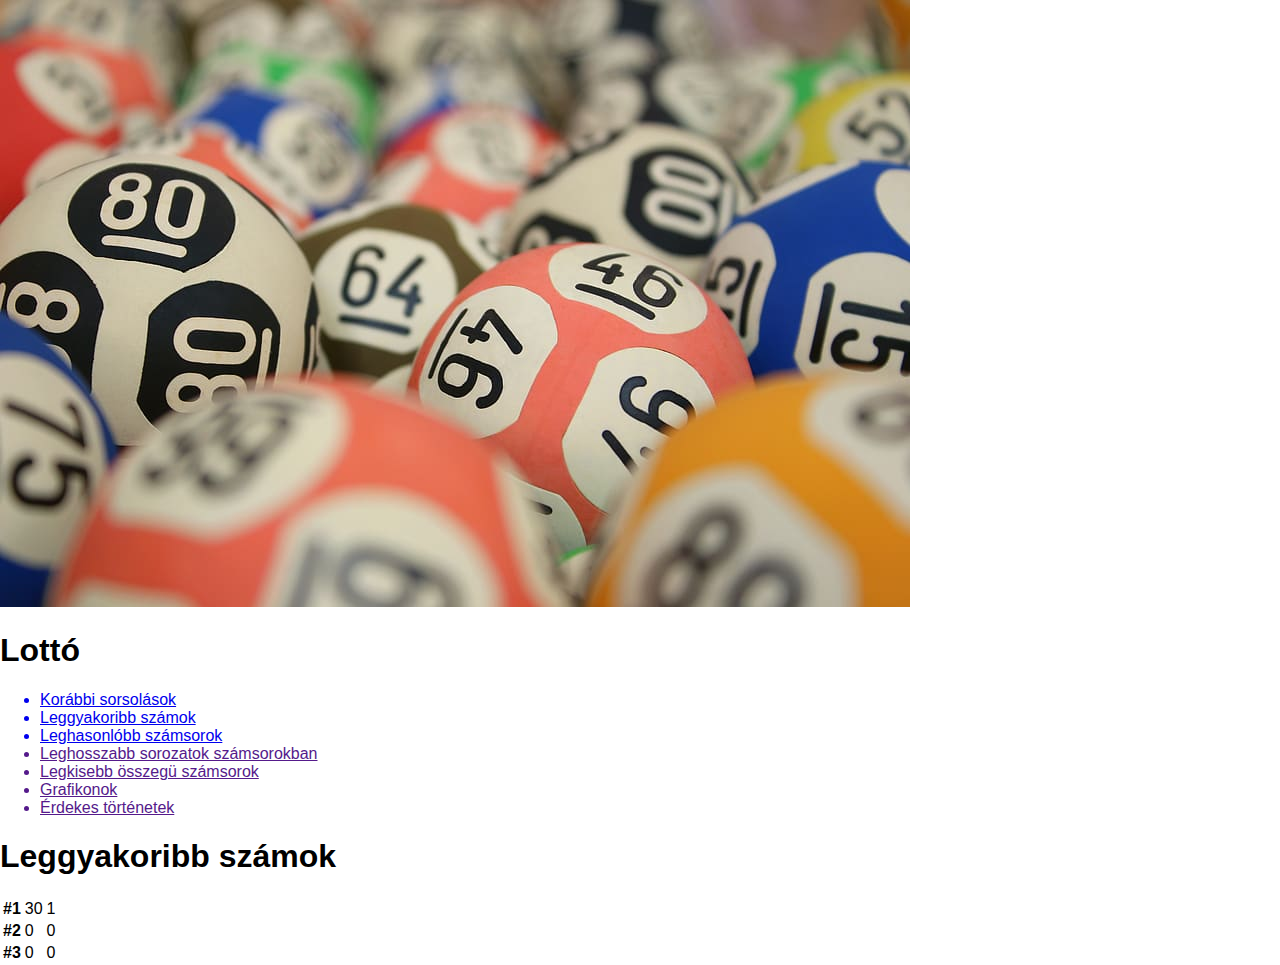
==== leggyak_szamok.html @ ade8c74c "Leghasonlobb számsor menühöz hivatkozás +html fájl" ====
<!DOCTYPE html>
<html lang="hu">
<head>
    <meta charset="UTF-8">
    <meta name="viewport" content="width=device-width, initial-scale=1.0">
    <link rel="stylesheet" href="style.css">
    <title>Lotto</title>
</head>
<body>
    <img src="hatter.jpg" alt="Golyos háttér" title="Lottó Golyos">
    <h1>Lottó</h1>
    <nav>
        <ul>
            <a href="index.html"><li>Korábbi sorsolások</li></a>
            <a href="leggyak_szamok.html"><li>Leggyakoribb számok</li></a>
            <a href="leghasonlobb_szsor.html"><li>Leghasonlóbb számsorok</li></a>
            <a href=""><li>Leghosszabb sorozatok számsorokban</li></a>
            <a href=""><li>Legkisebb összegü számsorok</li></a>
            <a href=""><li>Grafikonok</li></a>
            <a href=""><li>Érdekes történetek</li></a>
        </ul>
    </nav>
    <main>
        <h1>Leggyakoribb számok</h1>
        <table>
            <tr>
                <th>#1</th>
                <td id="first-num">8</td>
                <td id="first-counter">12345db</td>
            </tr>
            <tr>
                <th>#2</th>
                <td id="second-num">88</td>
                <td id="second-counter">12145db</td>
            </tr>
            <tr>
                <th>#3</th>
                <td id="third-num">38</td>
                <td id="third-counter">11345db</td>
            </tr>
        </table>
    </main>

    <script src="/js/jquery.js"></script>
    <script src="/js/leggyak_szamok.js" type="module"></script>
</body>
</html>
---- style.css ----
body
{
    margin: auto;
    font-family: Arial, Helvetica, sans-serif;
}

#hatterkep img
{
    height: 370px;
    width: 510px;
    float: left;
    
}

#tartalom
{
    text-align: center;

}

#lista li
{
    background-color: rgb(78, 78, 78);
    color: white;
    padding: 20px;
    margin-left: -40px;
    border-top: 1px solid rgb(119, 118, 118);
    
    
}

#menuhasab 
{
    max-width: 700px;
    max-height: 200px;
    display: inline-block;
    margin-right: 20px;
    margin-bottom: 2px;
    
}
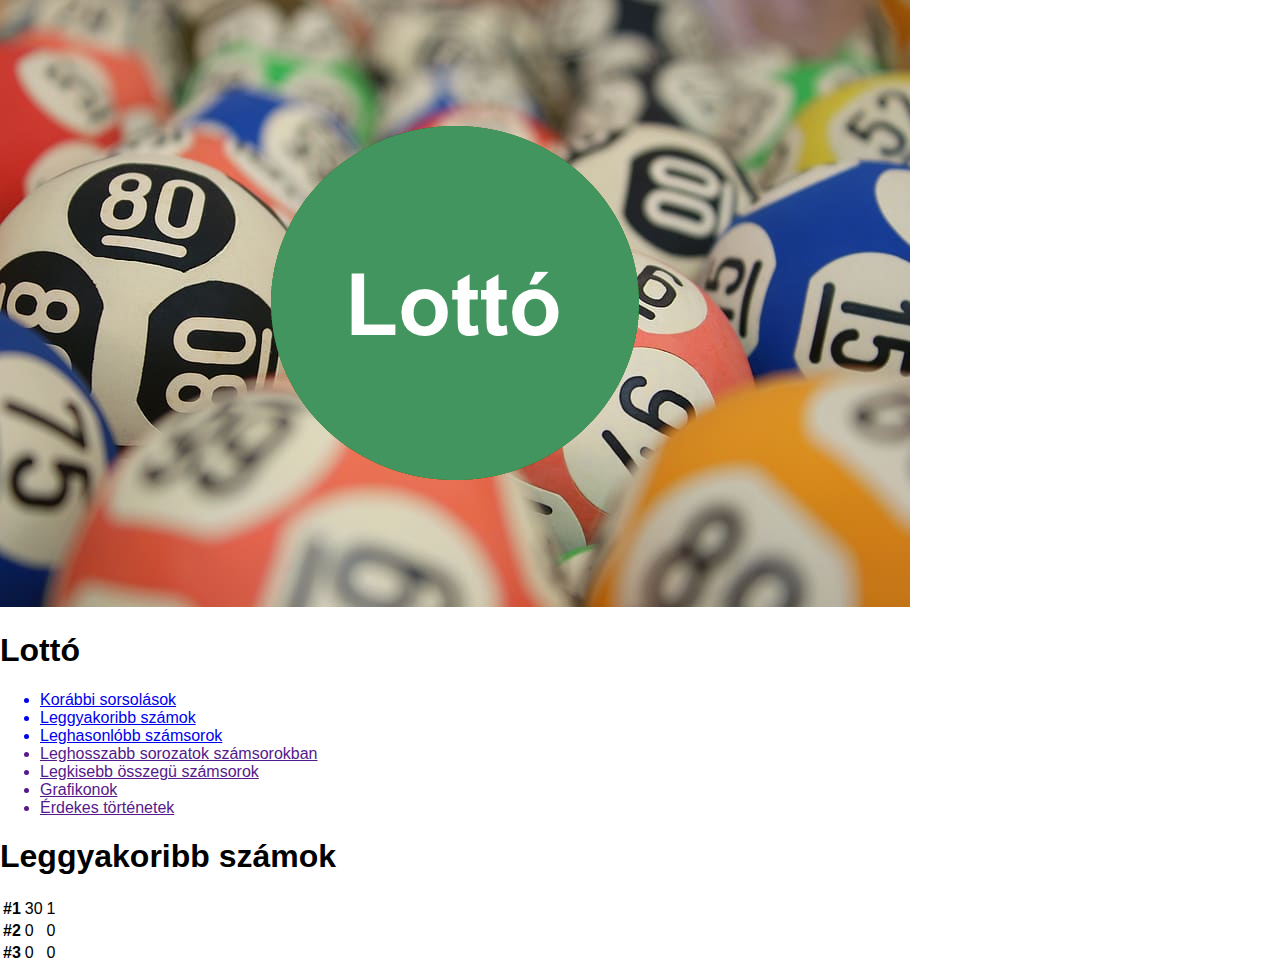
==== commit c4d05e84: "kép csere (golyos háttér)" ====
--- a/leggyak_szamok.html
+++ b/leggyak_szamok.html
@@ -7,7 +7,7 @@
     <title>Lotto</title>
 </head>
 <body>
-    <img src="hatter.jpg" alt="Golyos háttér" title="Lottó Golyos">
+    <img src="hatter_szerkesztett.jpg" alt="Golyos háttér" title="Lottó Golyos">
     <h1>Lottó</h1>
     <nav>
         <ul>
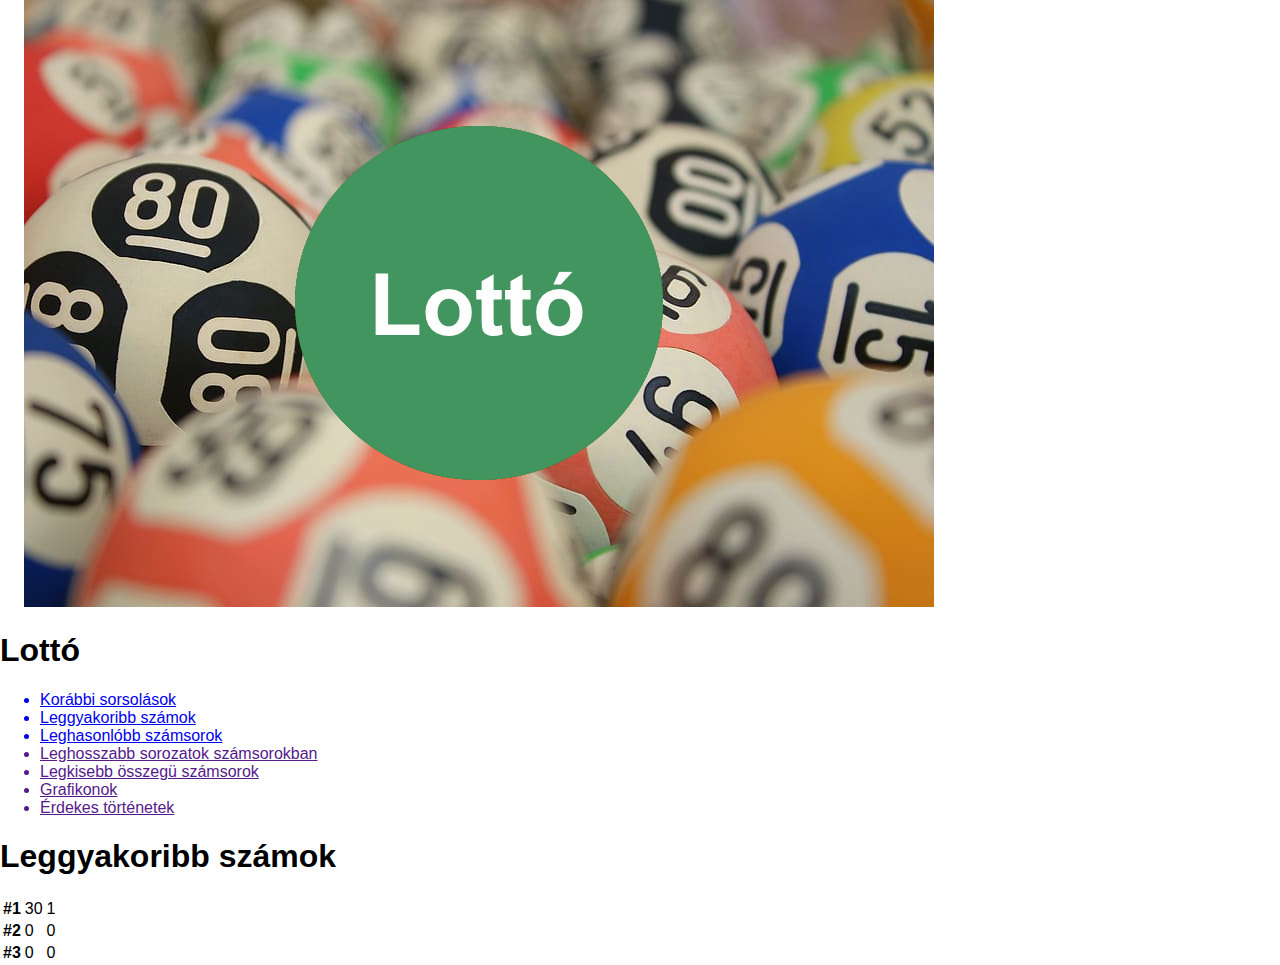
==== commit 652de571: "menühasább beillesztése" ====
--- a/leggyak_szamok.html
+++ b/leggyak_szamok.html
@@ -7,6 +7,7 @@
     <title>Lotto</title>
 </head>
 <body>
+    <div id="menuhasab"></div>
     <img src="hatter_szerkesztett.jpg" alt="Golyos háttér" title="Lottó Golyos">
     <h1>Lottó</h1>
     <nav>
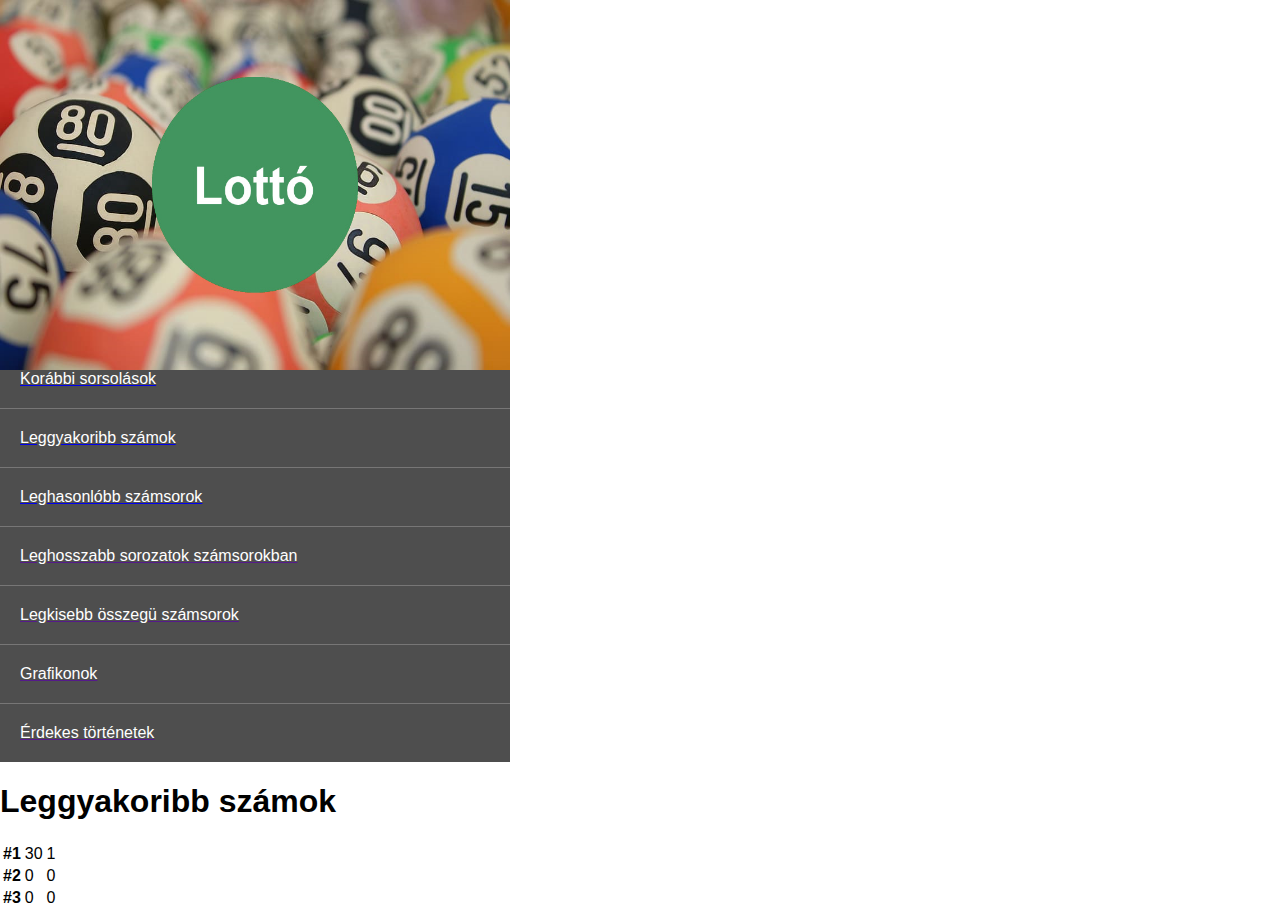
==== commit b446affa: "oldal szerkeztése" ====
--- a/leggyak_szamok.html
+++ b/leggyak_szamok.html
@@ -7,19 +7,23 @@
     <title>Lotto</title>
 </head>
 <body>
-    <div id="menuhasab"></div>
-    <img src="hatter_szerkesztett.jpg" alt="Golyos háttér" title="Lottó Golyos">
-    <h1>Lottó</h1>
+<div id="menuhasab">
+    <div id="hatterkep">
+        <img src="hatter_szerkesztett.jpg" alt="Golyós háttér" title="Lottó Golyós">
+    </div>
+
     <nav>
-        <ul>
-            <a href="index.html"><li>Korábbi sorsolások</li></a>
-            <a href="leggyak_szamok.html"><li>Leggyakoribb számok</li></a>
-            <a href="leghasonlobb_szsor.html"><li>Leghasonlóbb számsorok</li></a>
-            <a href=""><li>Leghosszabb sorozatok számsorokban</li></a>
-            <a href=""><li>Legkisebb összegü számsorok</li></a>
-            <a href=""><li>Grafikonok</li></a>
-            <a href=""><li>Érdekes történetek</li></a>
-        </ul>
+        <div id="lista">
+            <ul>
+                <a href="index.html"><li>Korábbi sorsolások</li></a>
+                <a href="leggyak_szamok.html"><li>Leggyakoribb számok</li></a>
+                <a href="leghasonlobb_szsor.html"><li>Leghasonlóbb számsorok</li></a>
+                <a href=""><li>Leghosszabb sorozatok számsorokban</li></a>
+                <a href=""><li>Legkisebb összegü számsorok</li></a>
+                <a href=""><li>Grafikonok</li></a>
+                <a href=""><li>Érdekes történetek</li></a>
+            </ul>
+        </div>
     </nav>
     <main>
         <h1>Leggyakoribb számok</h1>
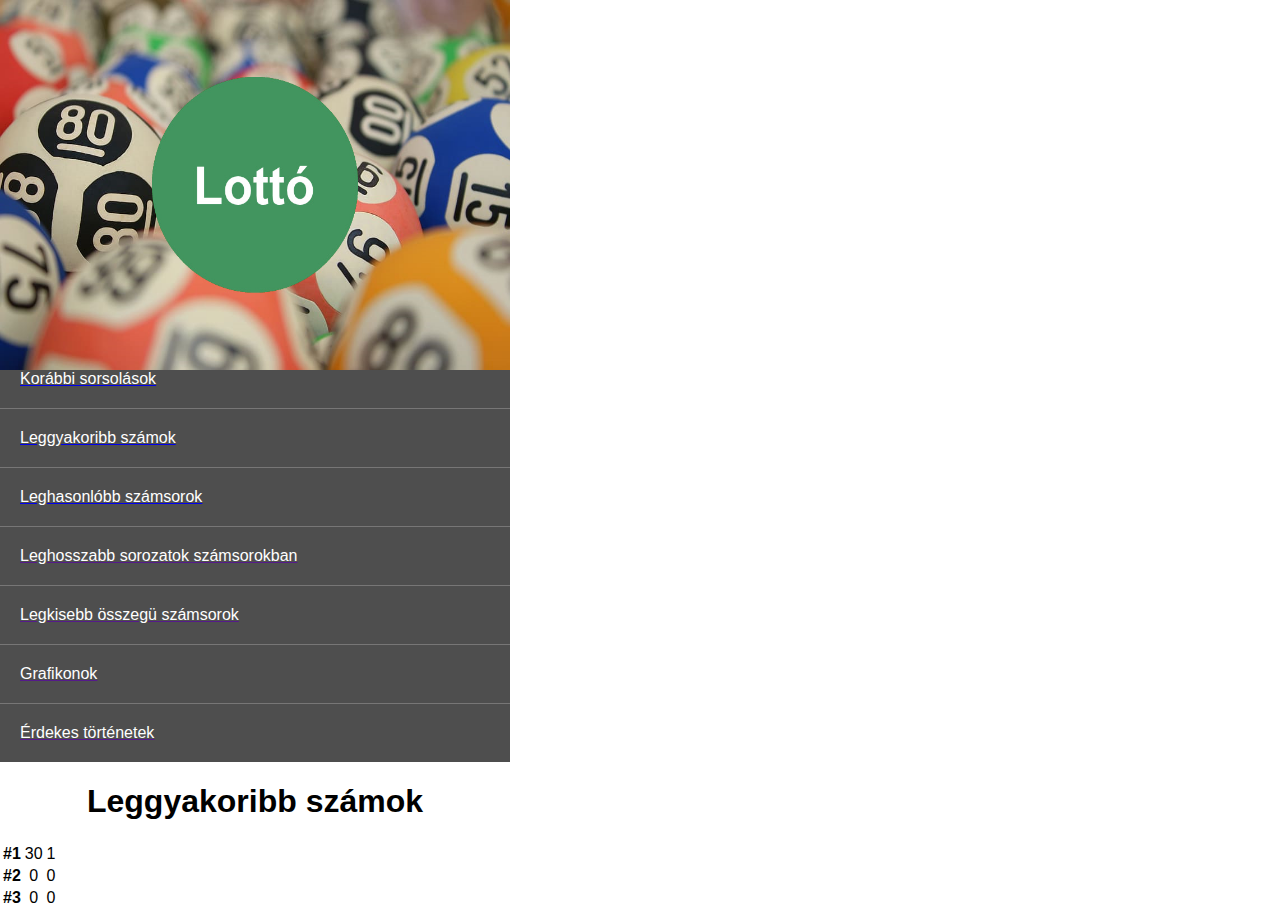
==== commit a1622a5c: "tartalom id beállítása" ====
--- a/leggyak_szamok.html
+++ b/leggyak_szamok.html
@@ -26,24 +26,26 @@
         </div>
     </nav>
     <main>
-        <h1>Leggyakoribb számok</h1>
-        <table>
-            <tr>
-                <th>#1</th>
-                <td id="first-num">8</td>
-                <td id="first-counter">12345db</td>
-            </tr>
-            <tr>
-                <th>#2</th>
-                <td id="second-num">88</td>
-                <td id="second-counter">12145db</td>
-            </tr>
-            <tr>
-                <th>#3</th>
-                <td id="third-num">38</td>
-                <td id="third-counter">11345db</td>
-            </tr>
-        </table>
+        <div id="tartalom">
+            <h1>Leggyakoribb számok</h1>
+            <table>
+                <tr>
+                    <th>#1</th>
+                    <td id="first-num">8</td>
+                    <td id="first-counter">12345db</td>
+                </tr>
+                <tr>
+                    <th>#2</th>
+                    <td id="second-num">88</td>
+                    <td id="second-counter">12145db</td>
+                </tr>
+                <tr>
+                    <th>#3</th>
+                    <td id="third-num">38</td>
+                    <td id="third-counter">11345db</td>
+                </tr>
+            </table>
+        </div>
     </main>
 
     <script src="/js/jquery.js"></script>
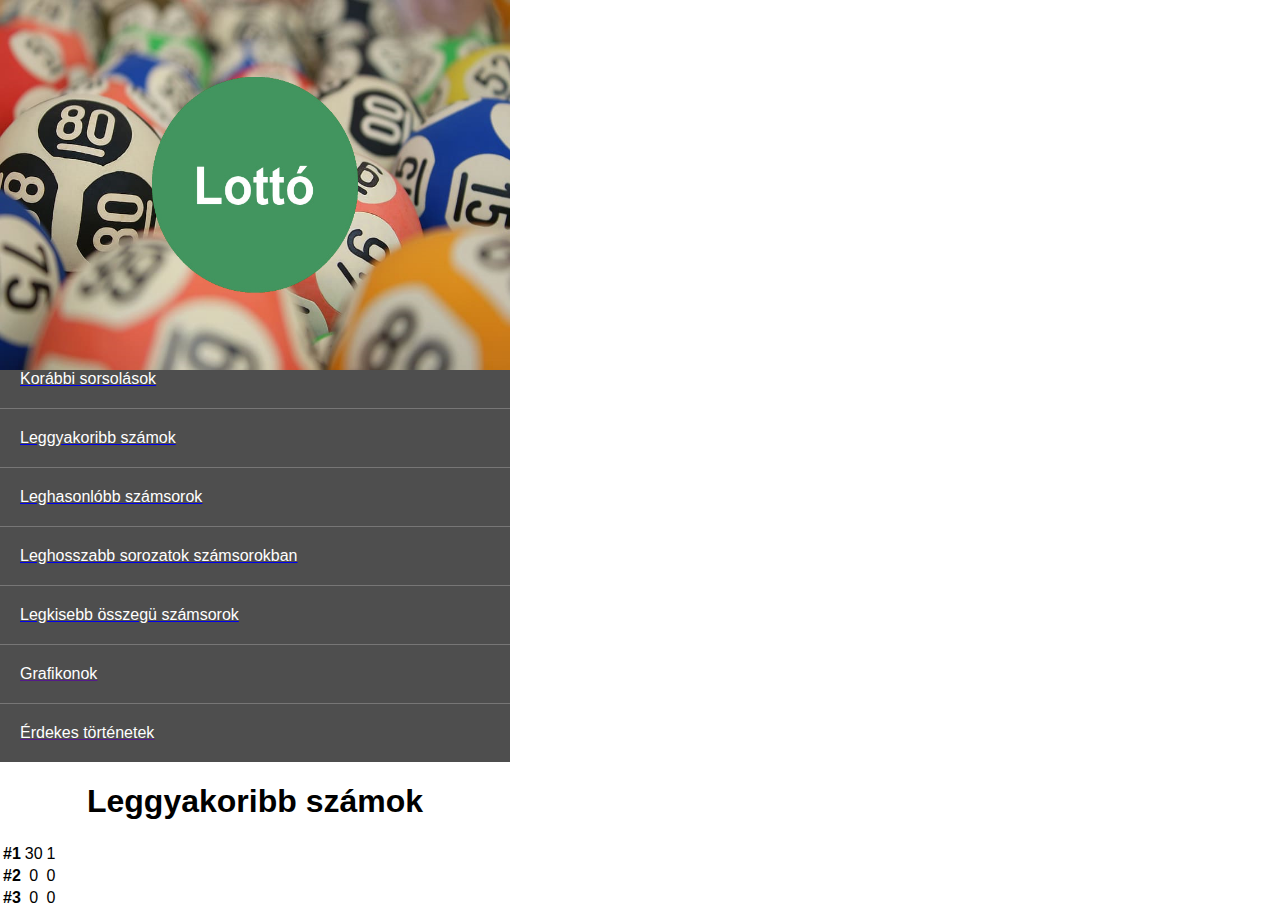
==== commit 150827cb: "Legkisebb összegű html fájl + hivatkozás" ====
--- a/leggyak_szamok.html
+++ b/leggyak_szamok.html
@@ -18,8 +18,8 @@
                 <a href="index.html"><li>Korábbi sorsolások</li></a>
                 <a href="leggyak_szamok.html"><li>Leggyakoribb számok</li></a>
                 <a href="leghasonlobb_szsor.html"><li>Leghasonlóbb számsorok</li></a>
-                <a href=""><li>Leghosszabb sorozatok számsorokban</li></a>
-                <a href=""><li>Legkisebb összegü számsorok</li></a>
+                <a href="leghosszabb_sorozat.html"><li>Leghosszabb sorozatok számsorokban</li></a>
+                <a href="legkisebb_osszegu.html"><li>Legkisebb összegü számsorok</li></a>
                 <a href=""><li>Grafikonok</li></a>
                 <a href=""><li>Érdekes történetek</li></a>
             </ul>
--- a/style.css
+++ b/style.css
@@ -37,4 +37,9 @@
     margin-right: 20px;
     margin-bottom: 2px;
     
+}
+#golyo
+{
+height: 200px;
+width: 200px;
 }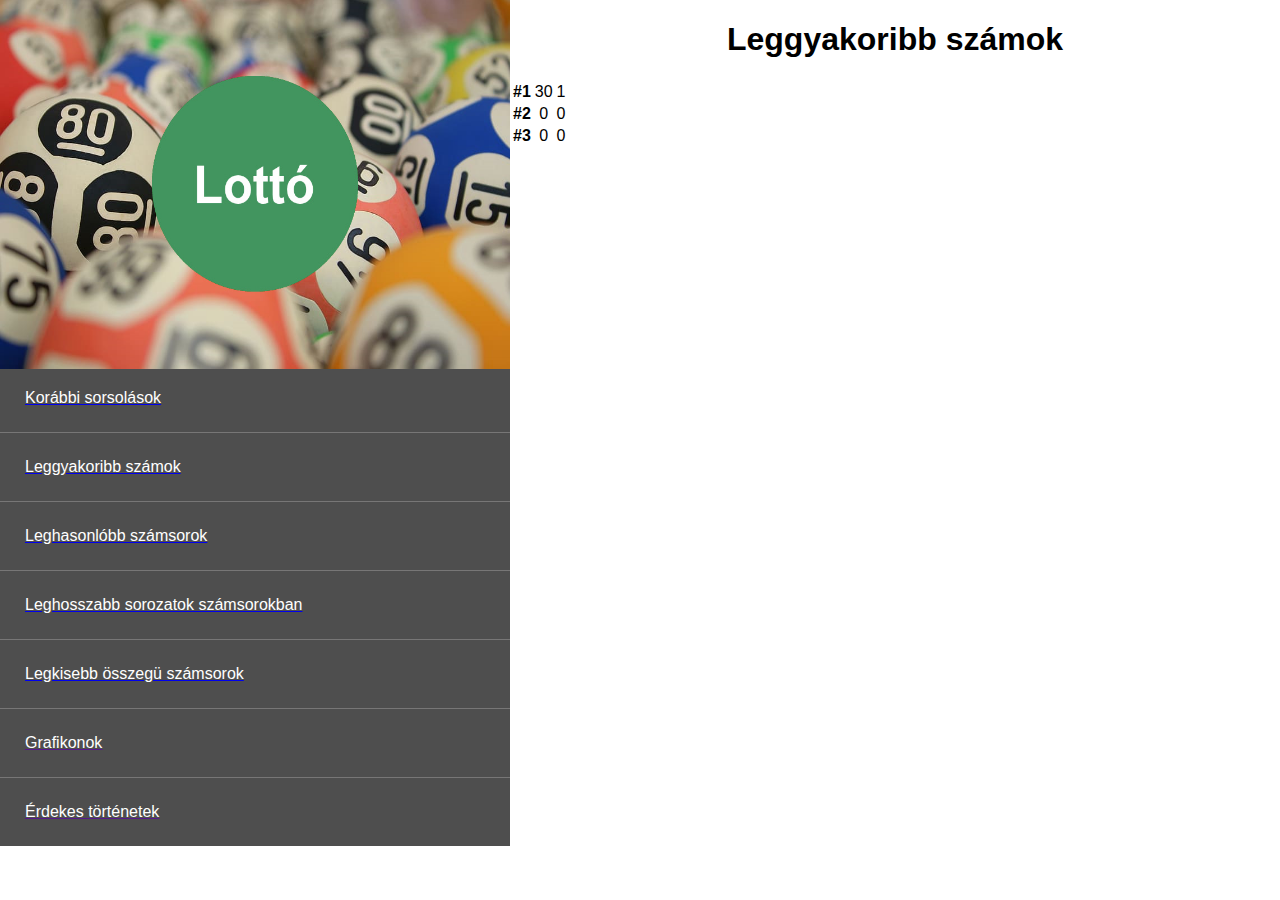
==== commit a95c191f: "korábbi sorsolás main" ====
--- a/leggyak_szamok.html
+++ b/leggyak_szamok.html
@@ -25,6 +25,7 @@
             </ul>
         </div>
     </nav>
+</div>    
     <main>
         <div id="tartalom">
             <h1>Leggyakoribb számok</h1>
--- a/style.css
+++ b/style.css
@@ -9,12 +9,14 @@
     height: 370px;
     width: 510px;
     float: left;
+    margin-bottom: 20px;
     
 }
 
 #tartalom
 {
     text-align: center;
+    
 
 }
 
@@ -22,22 +24,34 @@
 {
     background-color: rgb(78, 78, 78);
     color: white;
-    padding: 20px;
+    padding: 25px;
     margin-left: -40px;
     border-top: 1px solid rgb(119, 118, 118);
-    
     
 }
 
 #menuhasab 
 {
-    max-width: 700px;
-    max-height: 200px;
-    display: inline-block;
-    margin-right: 20px;
-    margin-bottom: 2px;
+    width: 510px;
+    float: left;
+    margin-top: -22px;
     
 }
+main ul{
+    height: 50px;
+}
+main ul li:first-child{
+    margin-left: 200px;
+    
+}
+main ul li{
+    list-style: none;
+    float: left;
+    
+    padding: 10px;
+    
+}
+
 #golyo
 {
 height: 200px;
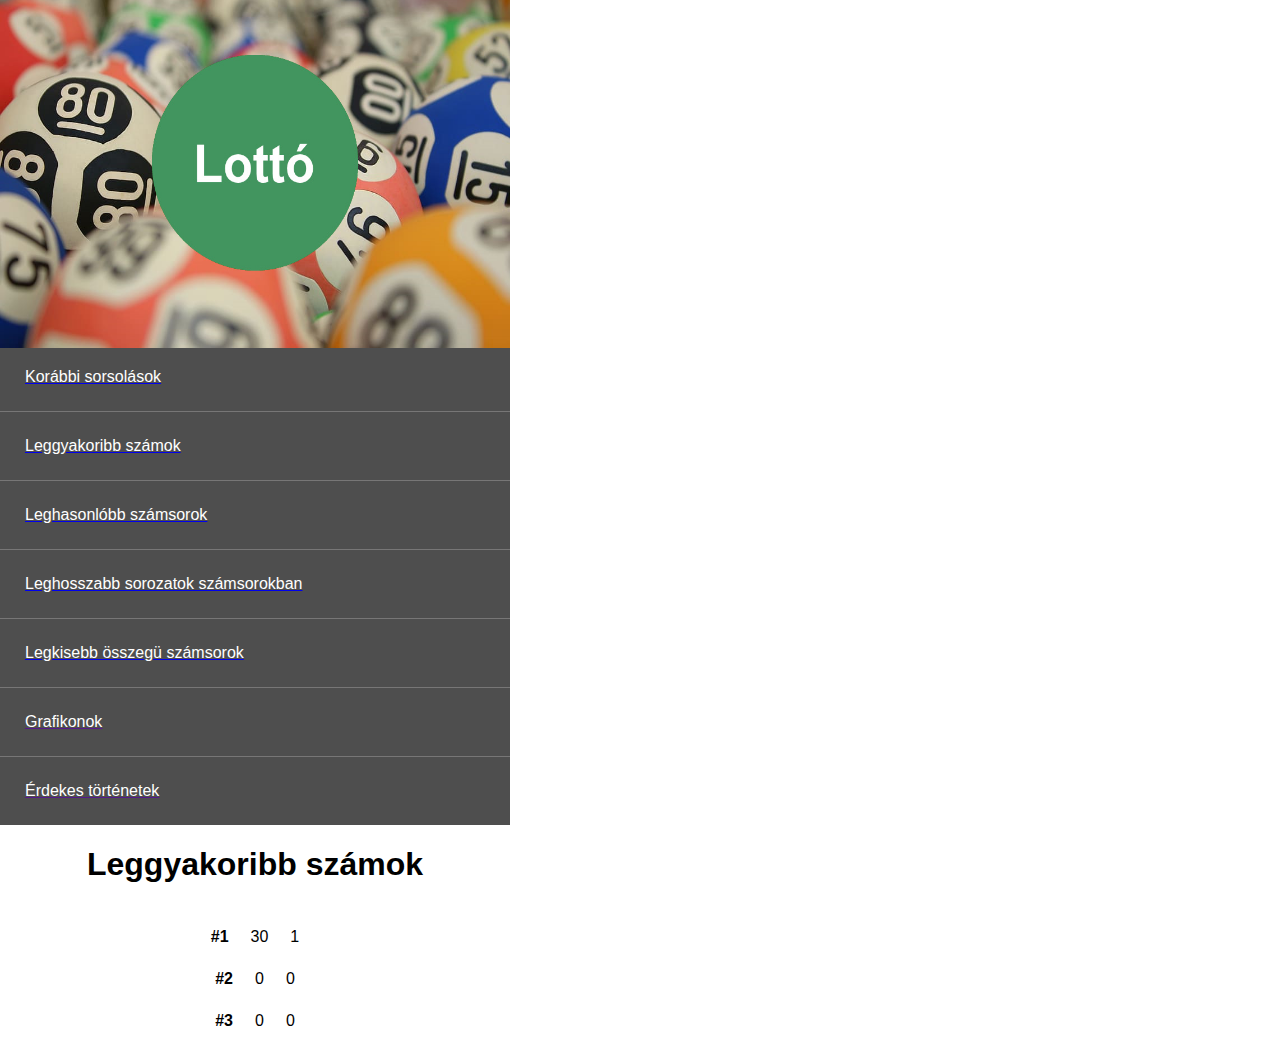
==== commit 635d8272: "leggyak_szamok.html összekapcsolás" ====
--- a/leggyak_szamok.html
+++ b/leggyak_szamok.html
@@ -25,31 +25,30 @@
             </ul>
         </div>
     </nav>
-</div>    
     <main>
         <div id="tartalom">
             <h1>Leggyakoribb számok</h1>
             <table>
                 <tr>
                     <th>#1</th>
-                    <td id="first-num">8</td>
-                    <td id="first-counter">12345db</td>
+                    <td id="result-first-number">8</td>
+                    <td id="result-first-counter">12345db</td>
                 </tr>
                 <tr>
                     <th>#2</th>
-                    <td id="second-num">88</td>
-                    <td id="second-counter">12145db</td>
+                    <td id="result-second-number">88</td>
+                    <td id="result-second-counter">12145db</td>
                 </tr>
                 <tr>
                     <th>#3</th>
-                    <td id="third-num">38</td>
-                    <td id="third-counter">11345db</td>
+                    <td id="result-third-number">38</td>
+                    <td id="result-third-counter">11345db</td>
                 </tr>
             </table>
         </div>
     </main>
 
     <script src="/js/jquery.js"></script>
-    <script src="/js/leggyak_szamok.js" type="module"></script>
+    <script src="/js/leggyakoribbSzamok.js" type="module"></script>
 </body>
 </html>--- a/style.css
+++ b/style.css
@@ -41,15 +41,19 @@
     height: 50px;
 }
 main ul li:first-child{
-    margin-left: 200px;
+    margin-left: 600px;
     
 }
+
 main ul li{
     list-style: none;
     float: left;
-    
     padding: 10px;
-    
+}
+
+table , th , td {
+    display: inline-block;
+    margin: 10px;
 }
 
 #golyo
